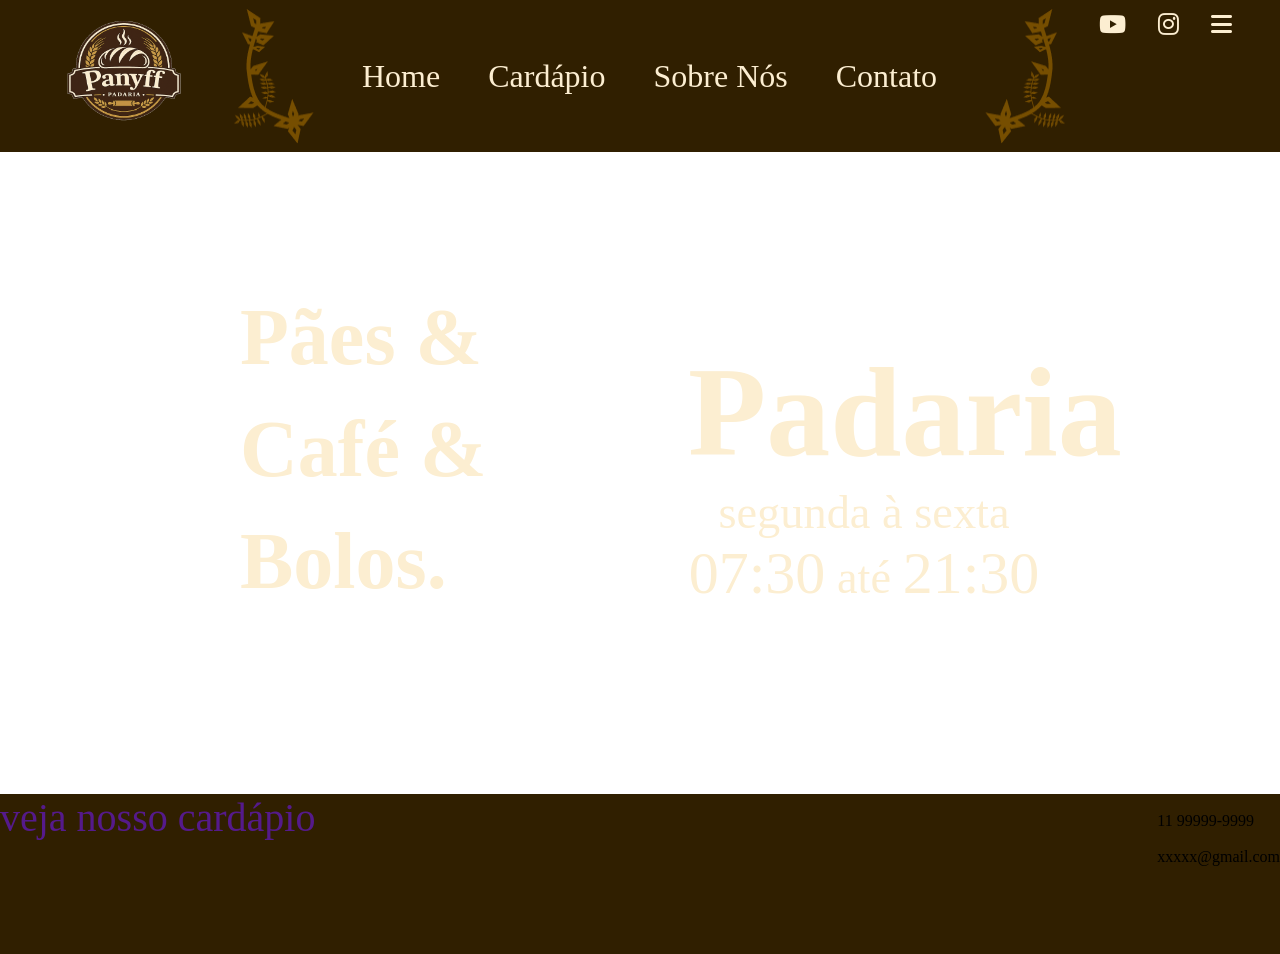
==== Panyff/Index.html @ ee31c5fd "Panyff pagina 1" ====
<!DOCTYPE html>
<html lang="en">

<head>
    <meta charset="UTF-8">
    <meta name="viewport" content="width=device-width, initial-scale=1.0">
    <link rel="stylesheet" href="./Componentes/Style/Index.css">
    <link rel="stylesheet" href="https://cdnjs.cloudflare.com/ajax/libs/font-awesome/6.5.0/css/all.min.css">
    <title>Document</title>
</head>

<body>
    <nav>
        <img src="Componentes/Images/Logo.svg" alt="Logo">
        <div class="navbar">
            <img src="Componentes/Images/Navbar-auxiliar.png" alt="Navbar-imagem">
            <a href="">Home</a>
            <a href="">Cardápio</a>
            <a href="">Sobre Nós</a>
            <a href="">Contato</a>
            <img class="componente-invertido" src="Componentes/Images/Navbar-auxiliar.png" alt="Navbar-imagem">
        </div>
        <div class="redes">
            <a href=""><i class="fa-brands fa-youtube fa-xl" style="color: #FCEED1;"></i></a>
            <a href=""><i class="fa-brands fa-instagram fa-xl" style="color: #FCEED1;"></i></a>
            <a href=""><i class="fa-solid fa-bars fa-xl" style="color: #FCEED1;"></i></a>
        </div>
    </nav>

    <header>
        <h1>Pães & Café & Bolos.</h1>
        <div>
            <h1>Padaria</h1>
            <p>segunda  à sexta <span>07:30</span> até <span>21:30</span></p>
        </div>
    </header>

    <section class="rodape">
        <a href="">veja nosso cardápio</a>
        <div class="header-rodape">
            <img src="" alt="">
            <p>11 99999-9999</p>
            <img src="" alt="">
            <p>xxxxx@gmail.com</p>
        </div>
    </section>
</body>

</html>
---- Panyff/Componentes/Style/Index.css ----
* {
    margin: 0;
    padding: 0;
    box-sizing: border-box;
    text-decoration: none;
    border: none;
    background: none;

}

.componente-invertido{
    transform: scaleX(-1);
}

nav{
    width: 100%;
    height: 9.5rem;
    background-color: #301F00;


    display: flex;
    justify-content: space-between;
    padding: 0 3rem 0 3rem;
}

.navbar{
    display: flex;
    align-items: center;
    justify-content: space-between;
    gap: 3rem;
}

.navbar > img{
    width: 5rem;
    height: 8.438rem;
}

.navbar > a {
    font-size: 32px;
    color: #FCEED1;
}

.redes{
    display: flex;
    gap: 2rem;
    margin-top: 1rem;
}

/* Header Pagina 1 */

header{

    width: 100%;
    height: 40.125rem;

    display: flex;
    align-items: center;
    justify-content: space-between;
    padding: 0 15rem 0 15rem;


    background-image: url("../Images/header-background.svg");
    background-repeat: no-repeat;
    background-size: 101%;
    background-position-y: center;
    background-position-x: 50%;
}

header > h1{
    width: 18rem;
    height: 24rem;

    font-size: 5rem;
    color: #FCEED1;
    line-height: 1.4;
}

header > div{
    width: 22rem;
    text-align: center;
}

header > div > h1{
    font-size: 8rem;
    color: #FCEED1;
}

header > div > p{
    font-size: 2.90rem;
    color: #FCEED1;
}

header > div > p > span{
    font-size: 3.75rem;
}

/* Rodape Pagina 1 */

.rodape{
    width: 100%;
    height: 10rem;
    background-color: #301F00;

    display: flex;
    justify-content: space-between;
}

.rodape > a{
    font-size: 2.5rem;
}
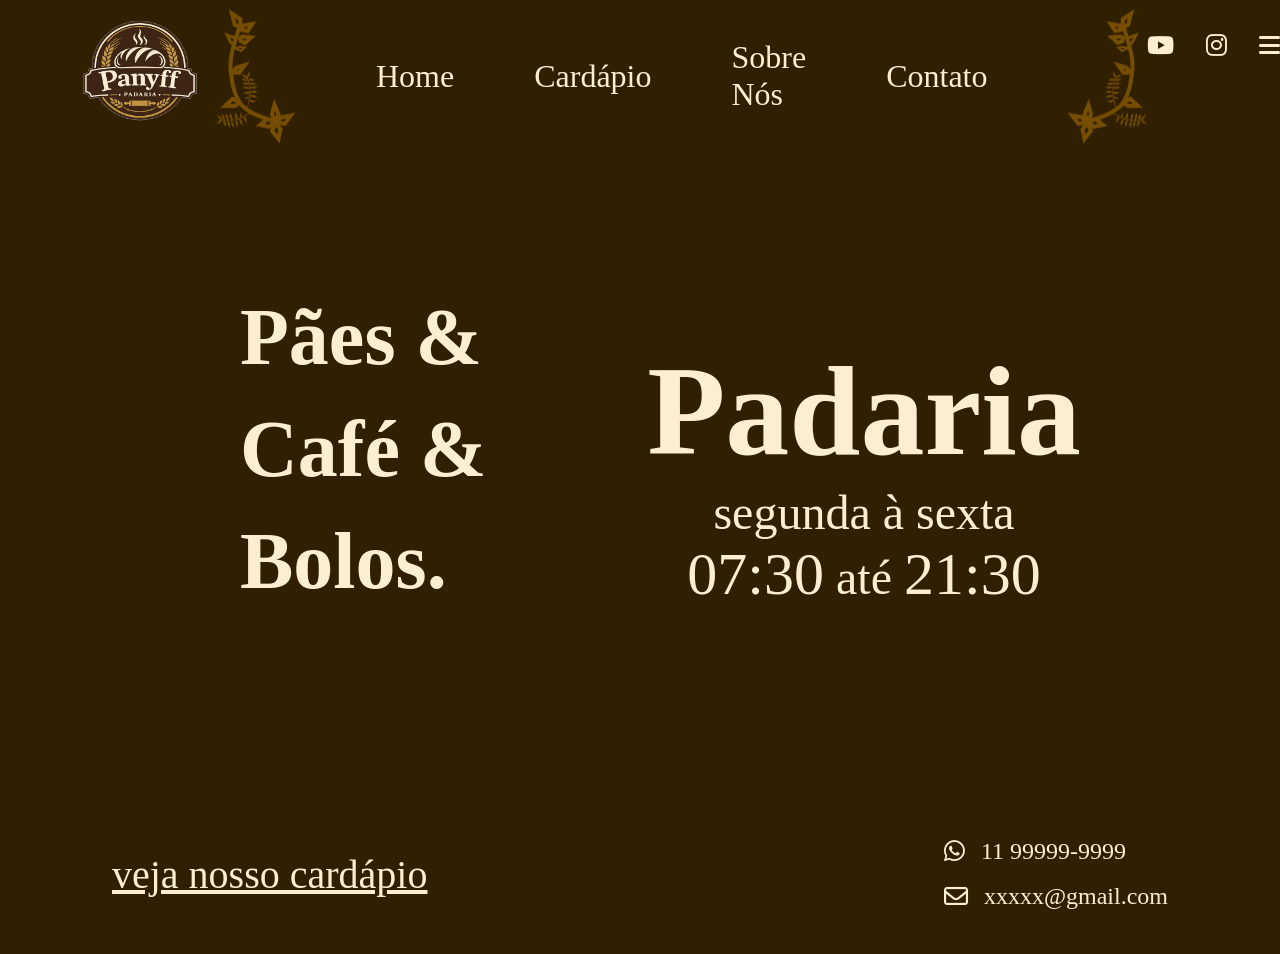
==== commit 770b5d7c: "Prototipo da Index" ====
--- a/Panyff/Index.html
+++ b/Panyff/Index.html
@@ -38,10 +38,15 @@
     <section class="rodape">
         <a href="">veja nosso cardápio</a>
         <div class="header-rodape">
-            <img src="" alt="">
-            <p>11 99999-9999</p>
-            <img src="" alt="">
-            <p>xxxxx@gmail.com</p>
+            <span>
+                <a href=""><i class="fa-brands fa-whatsapp fa-xl" style="color: #FCEED1;"></i></a>
+                <p>11 99999-9999</p>
+            </span>
+            <br>
+            <span>
+                <a href=""<i class="fa-regular fa-envelope fa-xl" style="color: #FCEED1;"></i></a>
+                <p>xxxxx@gmail.com</p>
+            </span>
         </div>
     </section>
 </body>
--- a/Panyff/Componentes/Style/Index.css
+++ b/Panyff/Componentes/Style/Index.css
@@ -6,6 +6,10 @@
     border: none;
     background: none;
 
+}
+
+body{
+    background-color: #301F00;
 }
 
 .componente-invertido{
@@ -20,14 +24,14 @@
 
     display: flex;
     justify-content: space-between;
-    padding: 0 3rem 0 3rem;
+    padding: 0 4rem 0 4rem;
 }
 
 .navbar{
     display: flex;
     align-items: center;
     justify-content: space-between;
-    gap: 3rem;
+    gap: 5rem;
 }
 
 .navbar > img{
@@ -43,7 +47,7 @@
 .redes{
     display: flex;
     gap: 2rem;
-    margin-top: 1rem;
+    margin-top: 2.3rem;
 }
 
 /* Header Pagina 1 */
@@ -78,6 +82,8 @@
 header > div{
     width: 22rem;
     text-align: center;
+    display: grid;
+    justify-content: center;
 }
 
 header > div > h1{
@@ -86,7 +92,7 @@
 }
 
 header > div > p{
-    font-size: 2.90rem;
+    font-size: 3rem;
     color: #FCEED1;
 }
 
@@ -103,8 +109,23 @@
 
     display: flex;
     justify-content: space-between;
+    align-items: center;
+    padding: 0 7rem 0 7rem;
 }
 
 .rodape > a{
     font-size: 2.5rem;
+    color: #FCEED1;
+    text-decoration: underline;
+}
+
+.header-rodape > span{
+    display: flex;
+    gap: 1rem;
+    align-items: center;
+}
+
+.header-rodape > span > p{
+    color: #FCEED1;
+    font-size: 1.5rem;
 }
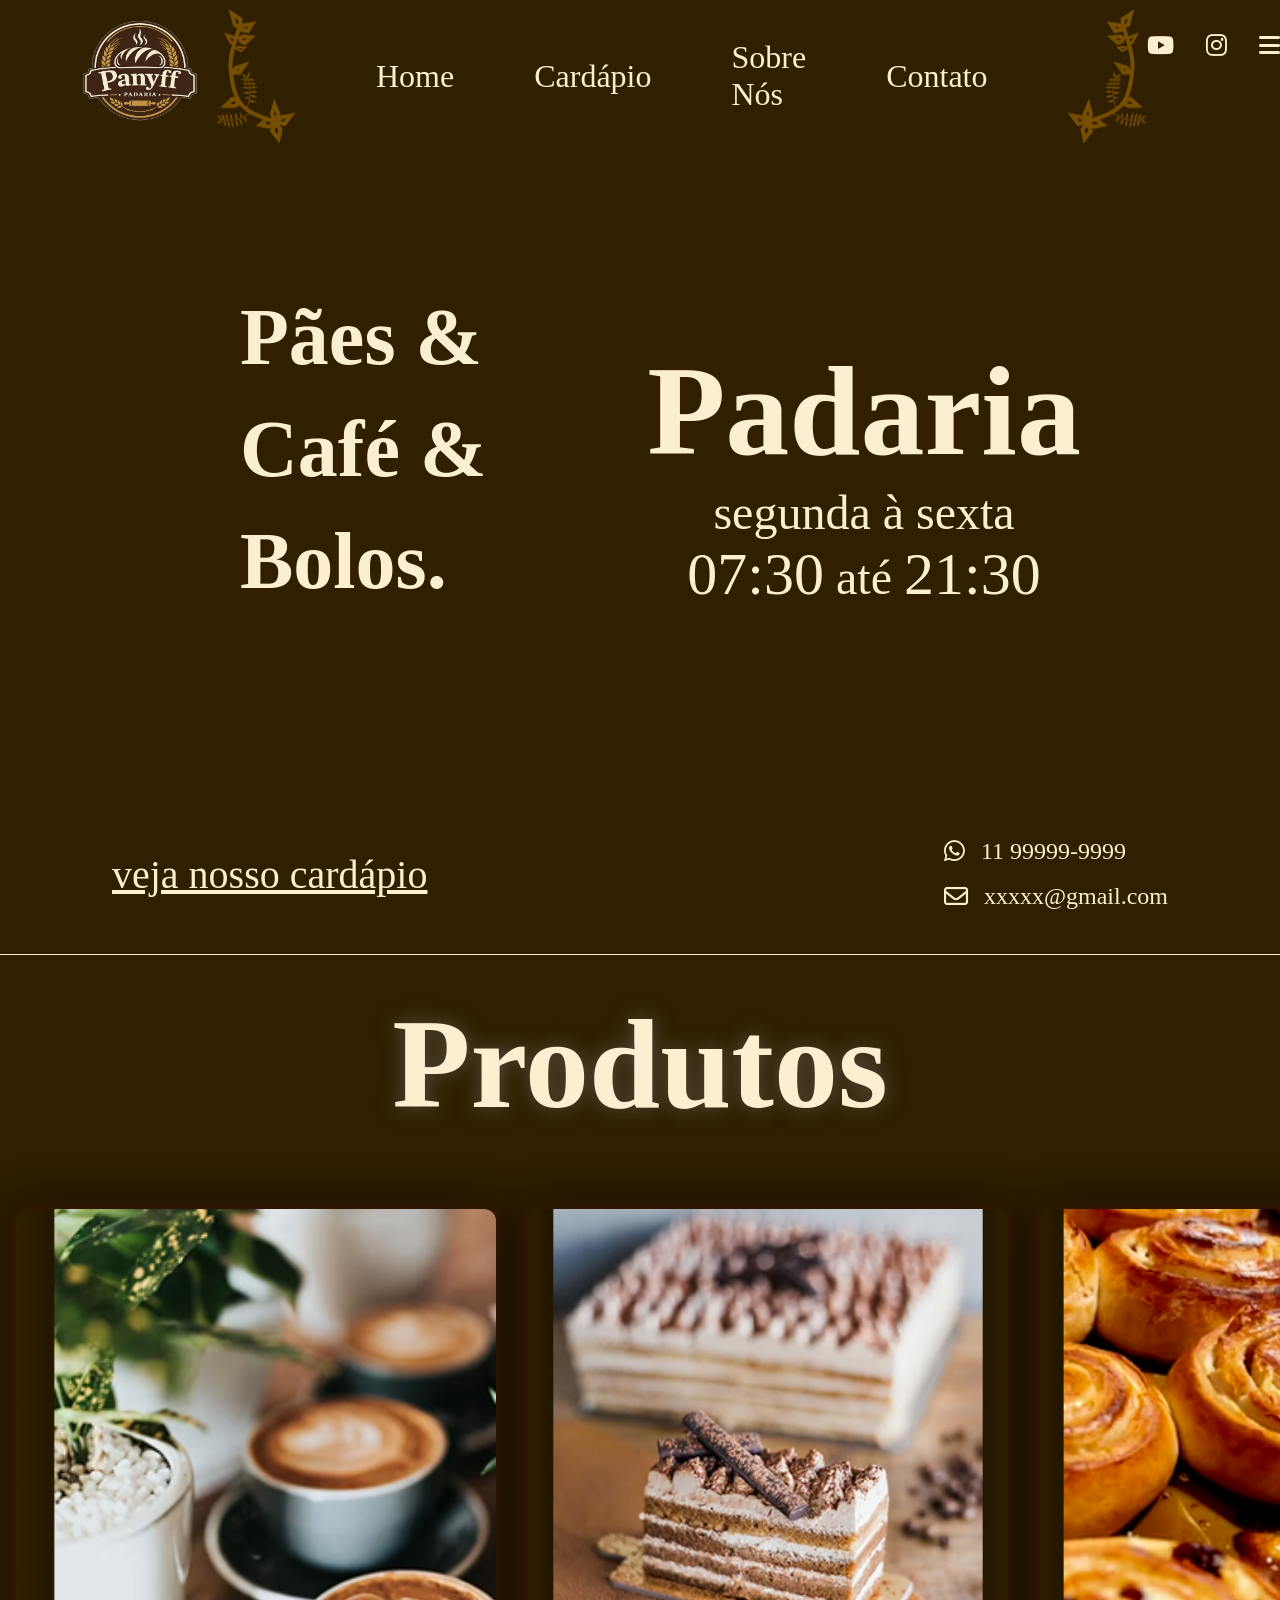
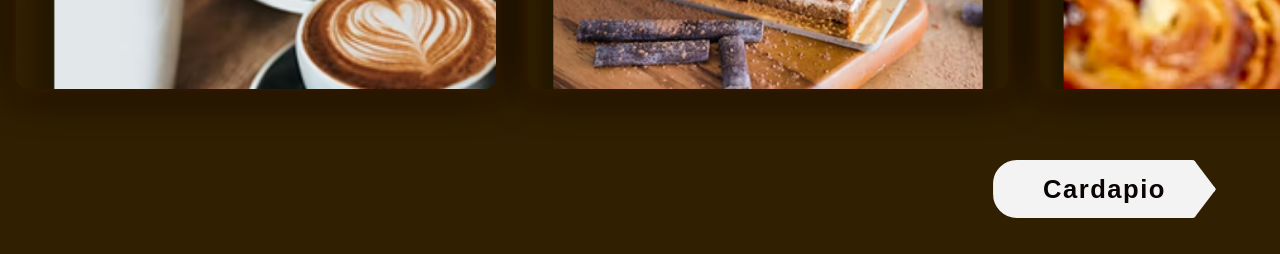
==== commit b34f8899: "Index e demonstrativa" ====
--- a/Panyff/Index.html
+++ b/Panyff/Index.html
@@ -10,12 +10,12 @@
 </head>
 
 <body>
-    <nav>
+    <nav id="header">
         <img src="Componentes/Images/Logo.svg" alt="Logo">
         <div class="navbar">
             <img src="Componentes/Images/Navbar-auxiliar.png" alt="Navbar-imagem">
-            <a href="">Home</a>
-            <a href="">Cardápio</a>
+            <a href="#header">Home</a>
+            <a href="#Carrossel">Cardápio</a>
             <a href="">Sobre Nós</a>
             <a href="">Contato</a>
             <img class="componente-invertido" src="Componentes/Images/Navbar-auxiliar.png" alt="Navbar-imagem">
@@ -31,7 +31,7 @@
         <h1>Pães & Café & Bolos.</h1>
         <div>
             <h1>Padaria</h1>
-            <p>segunda  à sexta <span>07:30</span> até <span>21:30</span></p>
+            <p>segunda à sexta <span>07:30</span> até <span>21:30</span></p>
         </div>
     </header>
 
@@ -44,11 +44,32 @@
             </span>
             <br>
             <span>
-                <a href=""<i class="fa-regular fa-envelope fa-xl" style="color: #FCEED1;"></i></a>
+                <a href="" <i class="fa-regular fa-envelope fa-xl" style="color: #FCEED1;"></i></a>
                 <p>xxxxx@gmail.com</p>
             </span>
         </div>
     </section>
+
+    <section id="Carrossel" class="second-page">
+        <h1><span>Produtos</span></h1>
+        <div class="wrapper">
+            <img src="Componentes/Images/Carrossel/photo-1509042239860-f550ce710b93 1.png" alt="Imagem1" />
+            <img src="Componentes/Images/Carrossel/photo-1571115177098-24ec42ed204d 1.png" alt="Sukuna" />
+            <img src="Componentes/Images/Carrossel/photo-1592148121354-383fe3029e10 1.png" alt="Toji" />
+            <img src="Componentes/Images/Carrossel/photo-1606890737304-57a1ca8a5b62 1.png" alt="Maki" />
+            <img src="Componentes/Images/Carrossel/photo-1651604033534-e66b281f1981 1.png" alt="Yuta" />
+
+            <img src="Componentes/Images/Carrossel/photo-1509042239860-f550ce710b93 1.png" aria-hidden="true" />
+            <img src="Componentes/Images/Carrossel/photo-1571115177098-24ec42ed204d 1.png" aria-hidden="true" />
+            <img src="Componentes/Images/Carrossel/photo-1592148121354-383fe3029e10 1.png" aria-hidden="true" />
+            <img src="Componentes/Images/Carrossel/photo-1606890737304-57a1ca8a5b62 1.png" aria-hidden="true" />
+            <img src="Componentes/Images/Carrossel/photo-1651604033534-e66b281f1981 1.png" aria-hidden="true" />
+
+        </div>
+        <span class="button-carrossel">
+            <button id="btn-carrossel"><span><b>Cardapio</b></span></button>
+        </span>
+    </section>
 </body>
 
 </html>
--- a/Panyff/Componentes/Style/Index.css
+++ b/Panyff/Componentes/Style/Index.css
@@ -8,15 +8,18 @@
 
 }
 
-body{
-    background-color: #301F00;
-}
-
-.componente-invertido{
+body {
+    background-color: #301F00;
+
+    overflow-x: hidden;
+    max-width: 100%;
+}
+
+.componente-invertido {
     transform: scaleX(-1);
 }
 
-nav{
+nav {
     width: 100%;
     height: 9.5rem;
     background-color: #301F00;
@@ -27,24 +30,24 @@
     padding: 0 4rem 0 4rem;
 }
 
-.navbar{
+.navbar {
     display: flex;
     align-items: center;
     justify-content: space-between;
     gap: 5rem;
 }
 
-.navbar > img{
+.navbar>img {
     width: 5rem;
     height: 8.438rem;
 }
 
-.navbar > a {
+.navbar>a {
     font-size: 32px;
     color: #FCEED1;
 }
 
-.redes{
+.redes {
     display: flex;
     gap: 2rem;
     margin-top: 2.3rem;
@@ -52,7 +55,7 @@
 
 /* Header Pagina 1 */
 
-header{
+header {
 
     width: 100%;
     height: 40.125rem;
@@ -70,7 +73,7 @@
     background-position-x: 50%;
 }
 
-header > h1{
+header>h1 {
     width: 18rem;
     height: 24rem;
 
@@ -79,30 +82,30 @@
     line-height: 1.4;
 }
 
-header > div{
+header>div {
     width: 22rem;
     text-align: center;
     display: grid;
     justify-content: center;
 }
 
-header > div > h1{
+header>div>h1 {
     font-size: 8rem;
     color: #FCEED1;
 }
 
-header > div > p{
+header>div>p {
     font-size: 3rem;
     color: #FCEED1;
 }
 
-header > div > p > span{
+header>div>p>span {
     font-size: 3.75rem;
 }
 
 /* Rodape Pagina 1 */
 
-.rodape{
+.rodape {
     width: 100%;
     height: 10rem;
     background-color: #301F00;
@@ -113,19 +116,107 @@
     padding: 0 7rem 0 7rem;
 }
 
-.rodape > a{
+.rodape>a {
     font-size: 2.5rem;
     color: #FCEED1;
     text-decoration: underline;
 }
 
-.header-rodape > span{
+.header-rodape>span {
     display: flex;
     gap: 1rem;
     align-items: center;
 }
 
-.header-rodape > span > p{
+.header-rodape>span>p {
     color: #FCEED1;
     font-size: 1.5rem;
+}
+
+/* pagina dois */
+
+.second-page {
+    width: 100%;
+    height: 100vh;
+    overflow: hidden;
+    background-color: #301F00;
+    display: grid;
+    align-items: center;
+    border-top: 1px solid #FCEED1;
+    ;
+}
+
+.second-page>h1 {
+    display: flex;
+    font-size: 8rem;
+    max-width: 100vw;
+    justify-content: center;
+    color: #FCEED1;
+    text-shadow: 0 0 20px #585144;
+}
+
+.wrapper {
+    display: flex;
+    width: max-content;
+    gap: 2rem;
+    padding: 0 1rem;
+    animation: animate 30s linear infinite;
+}
+
+.wrapper:hover {
+    animation-play-state: paused;
+    cursor: pointer;
+}
+
+.wrapper>img {
+    width: 30rem;
+    height: 30rem;
+    object-fit: cover;
+    border-radius: 12px;
+    flex-shrink: 0;
+    box-shadow: 0 0 22px rgb(70, 34, 1), 
+                0 0 44px rgb(0, 0, 0);
+
+
+    position: relative;
+}
+
+.wrapper>img:hover {
+    transform: scale(1.15);
+    box-shadow: 0 0 22px rgb(95, 61, 28), 
+                0 0 44px rgb(0, 0, 0);
+}
+
+@keyframes animate {
+    0% {
+        transform: translateX(0);
+    }
+
+    100% {
+        /* Se você tem 3 blocos iguais, mover -66.6% faz ele 
+           resetar voltando 2 blocos, mantendo a continuidade */
+        transform: translateX(-50%);
+    }
+}
+
+#btn-carrossel {
+    border: 2px solid #f3f3f3;
+    background-color: #f3f3f3;
+    color: #0A0502;
+    border-radius: 24px;
+    padding-left: 3rem;
+    padding-right: 3rem;
+    padding-top: 0.8rem;
+    padding-bottom: 0.8rem;
+    cursor: pointer;
+    display: flex;
+    font-size: 1.6rem;
+    letter-spacing: 1.5px;
+    clip-path: polygon(0% 0%, 90% 0%, 100% 50%, 90% 100%, 0% 100%);
+}
+
+.button-carrossel{
+    max-width: 95vw;
+    display: flex;
+    justify-content: flex-end;
 }
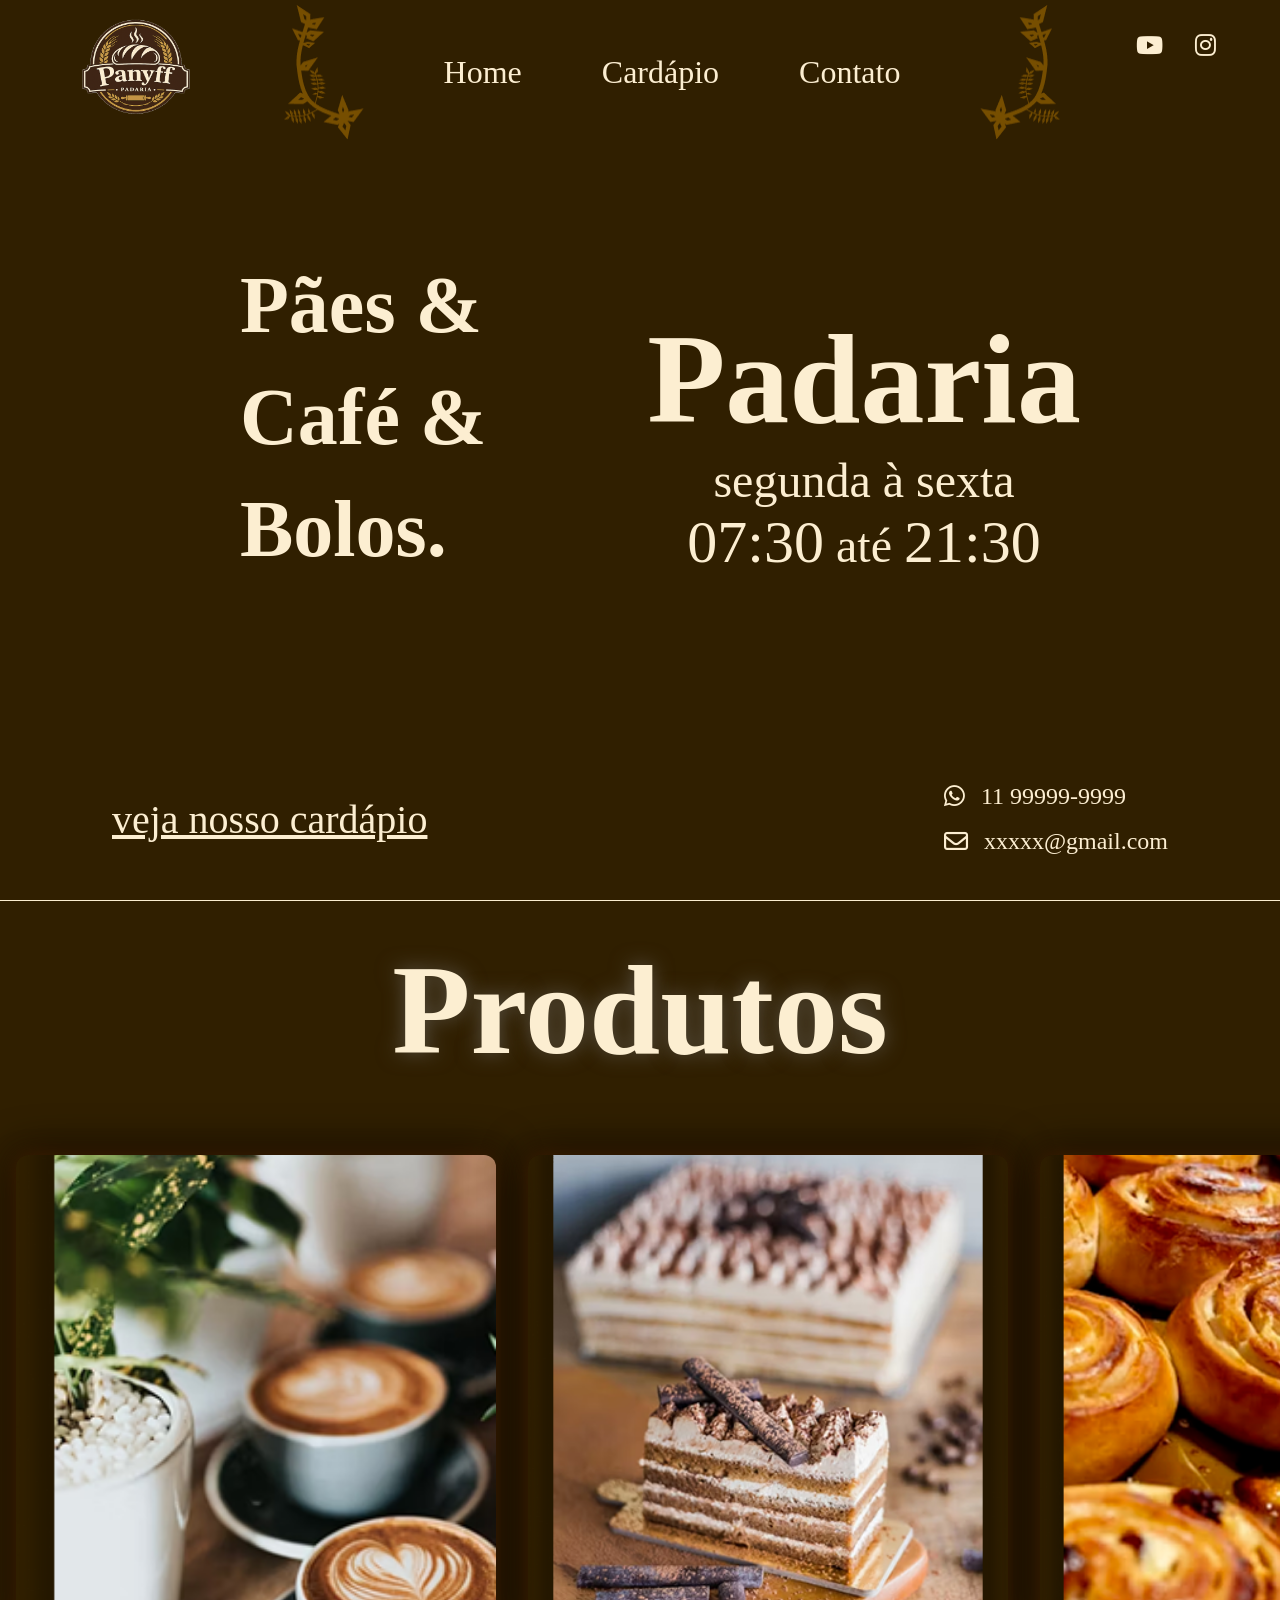
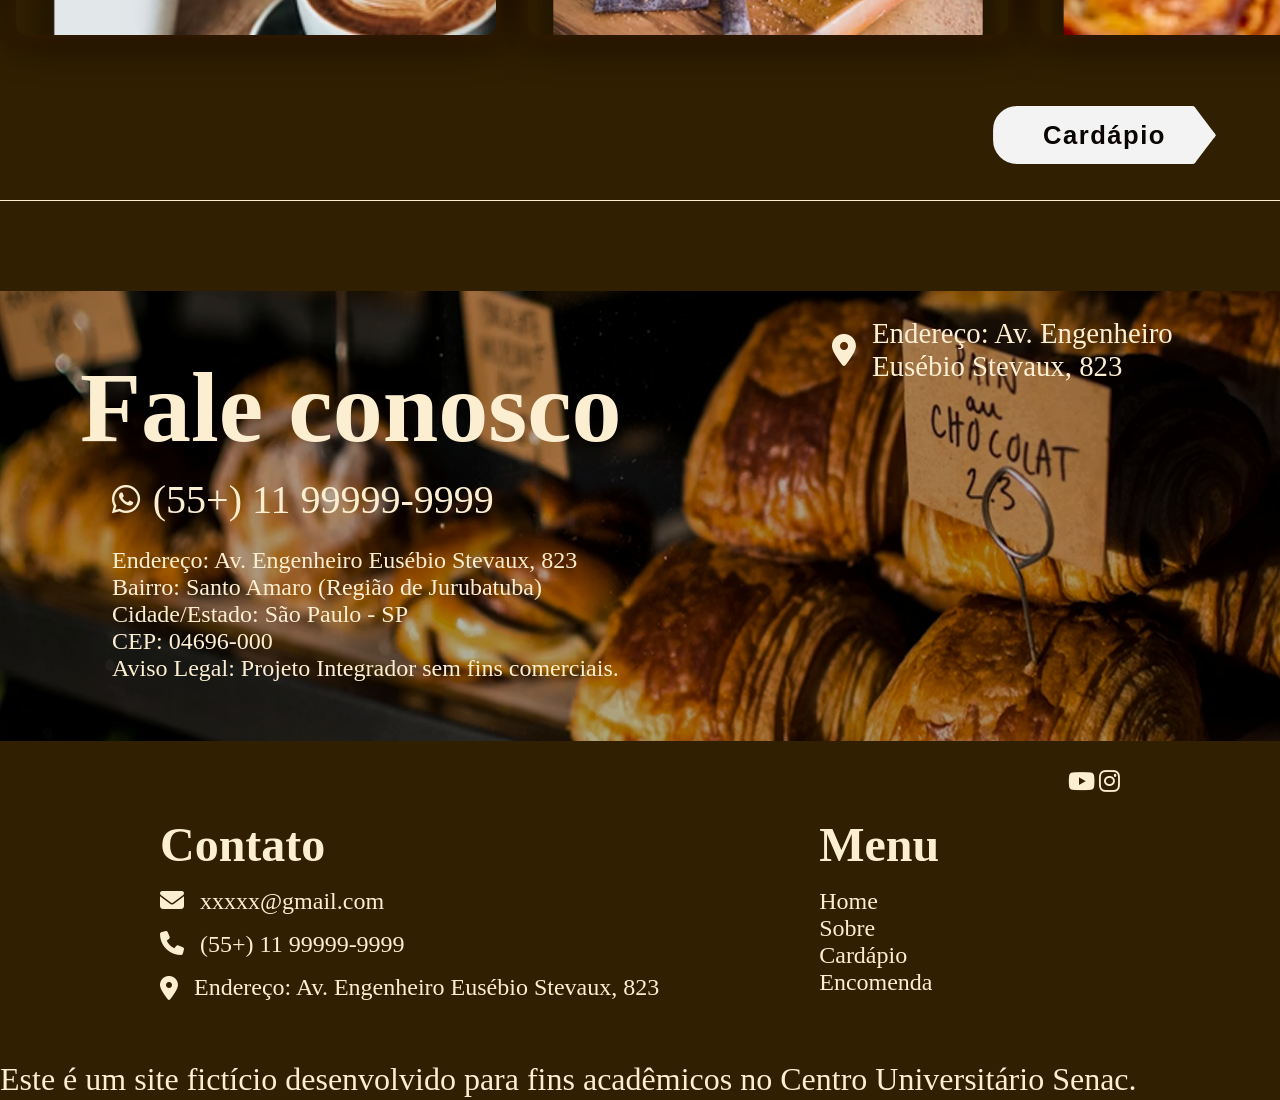
==== commit 56182987: "Cardapio iniciado" ====
--- a/Panyff/Index.html
+++ b/Panyff/Index.html
@@ -1,12 +1,15 @@
 <!DOCTYPE html>
-<html lang="en">
+<html lang="pt-BR">
 
 <head>
     <meta charset="UTF-8">
     <meta name="viewport" content="width=device-width, initial-scale=1.0">
     <link rel="stylesheet" href="./Componentes/Style/Index.css">
     <link rel="stylesheet" href="https://cdnjs.cloudflare.com/ajax/libs/font-awesome/6.5.0/css/all.min.css">
-    <title>Document</title>
+    <link rel="preconnect" href="https://fonts.googleapis.com">
+    <link rel="preconnect" href="https://fonts.gstatic.com" crossorigin>
+    <link href="https://fonts.googleapis.com/css2?family=Instrument+Serif:ital@0;1&display=swap" rel="stylesheet">
+    <title>index</title>
 </head>
 
 <body>
@@ -16,14 +19,12 @@
             <img src="Componentes/Images/Navbar-auxiliar.png" alt="Navbar-imagem">
             <a href="#header">Home</a>
             <a href="#Carrossel">Cardápio</a>
-            <a href="">Sobre Nós</a>
-            <a href="">Contato</a>
+            <a href="#footer">Contato</a>
             <img class="componente-invertido" src="Componentes/Images/Navbar-auxiliar.png" alt="Navbar-imagem">
         </div>
         <div class="redes">
             <a href=""><i class="fa-brands fa-youtube fa-xl" style="color: #FCEED1;"></i></a>
             <a href=""><i class="fa-brands fa-instagram fa-xl" style="color: #FCEED1;"></i></a>
-            <a href=""><i class="fa-solid fa-bars fa-xl" style="color: #FCEED1;"></i></a>
         </div>
     </nav>
 
@@ -36,7 +37,7 @@
     </header>
 
     <section class="rodape">
-        <a href="">veja nosso cardápio</a>
+        <a href="cardapio.html">veja nosso cardápio</a>
         <div class="header-rodape">
             <span>
                 <a href=""><i class="fa-brands fa-whatsapp fa-xl" style="color: #FCEED1;"></i></a>
@@ -53,7 +54,7 @@
     <section id="Carrossel" class="second-page">
         <h1><span>Produtos</span></h1>
         <div class="wrapper">
-            <img src="Componentes/Images/Carrossel/photo-1509042239860-f550ce710b93 1.png" alt="Imagem1" />
+            <img src="Componentes/Images/Carrossel/photo-1509042239860-f550ce710b93 1.png" alt="Imagem1 carrossel" />
             <img src="Componentes/Images/Carrossel/photo-1571115177098-24ec42ed204d 1.png" alt="Sukuna" />
             <img src="Componentes/Images/Carrossel/photo-1592148121354-383fe3029e10 1.png" alt="Toji" />
             <img src="Componentes/Images/Carrossel/photo-1606890737304-57a1ca8a5b62 1.png" alt="Maki" />
@@ -67,9 +68,73 @@
 
         </div>
         <span class="button-carrossel">
-            <button id="btn-carrossel"><span><b>Cardapio</b></span></button>
+            <a href="cardapio.html"><button id="btn-carrossel"><span><b>Cardápio</b></span></button></a>
         </span>
     </section>
+
+    <footer id="footer">
+        <section class="bg-footer">
+            <div class="bg-footer-1">
+                <h1>Fale conosco</h1>
+                <span style="display: flex; gap: 0.8rem; align-items: center; margin-bottom: 1.5rem;">
+                    <a href=""><i class="fa-brands fa-whatsapp fa-2xl" style="color: #FCEED1;"></i></a>
+                    <p style="font-size: 2.5rem;">(55+) 11 99999-9999</p>
+                </span>
+                <p>Endereço: Av. Engenheiro Eusébio Stevaux, 823</p>
+                <p>Bairro: Santo Amaro (Região de Jurubatuba)</p>
+                <p>Cidade/Estado: São Paulo - SP</p>
+                <p>CEP: 04696-000</p>
+                <p>Aviso Legal: Projeto Integrador sem fins comerciais.</p>
+            </div>
+            <div class="bg-footer-2">
+                <span style="display: flex; gap: 1rem; align-items: center; margin-bottom: 2rem; width: 23rem;">
+                    <i class="fa-solid fa-location-dot fa-2xl"></i>
+                    <p style="font-size: 1.8rem;">Endereço: Av. Engenheiro Eusébio Stevaux, 823</p>
+                </span>
+                <iframe
+                    src="https://www.google.com/maps/embed?pb=!1m18!1m12!1m3!1d3654.182286907228!2d-46.698282999999996!3d-23.6694383!2m3!1f0!2f0!3f0!3m2!1i1024!2i768!4f13.1!3m3!1m2!1s0x94ce503994b7c1c5%3A0x1f009f8531d1e5d6!2sAv.%20Eng.%20Eus%C3%A9bio%20Stevaux%2C%20823%20-%20Santo%20Amaro%2C%20S%C3%A3o%20Paulo%20-%20SP%2C%2004696-000!5e0!3m2!1spt-BR!2sbr!4v1780331355929!5m2!1spt-BR!2sbr"
+                    width="400" height="300" style="border:0;" allowfullscreen="" loading="lazy"
+                    referrerpolicy="no-referrer-when-downgrade">
+                </iframe>
+            </div>
+        </section>
+        <section class="footer-contato">
+            <div style="display: flex; gap: 10rem;">
+                <section class="contato-ul">
+                    <h1 style="font-size: 48px; margin-bottom: 1rem;">Contato</h1>
+                    <ul>
+                        <li style="font-size: 24px;">
+                            <a href=""><i class="fa-solid fa-envelope" style="color: #FCEED1;"></i></a>
+                            <p>xxxxx@gmail.com</p>
+                        </li>
+                        <li style="font-size: 24px;">
+                            <a href=""><i class="fa-solid fa-phone" style="color: #FCEED1;"></i></a>
+                            <p>(55+) 11 99999-9999</p>
+                        </li>
+                        <li style="font-size: 24px;">
+                            <i class="fa-solid fa-location-dot"></i>
+                            <p>Endereço: Av. Engenheiro Eusébio Stevaux, 823</p>
+                        </li>
+                    </ul>
+                </section>
+                <section>
+                    <h1 style="font-size: 48px; margin-bottom: 1rem;">Menu</h1>
+                    <ul>
+                        <li style="font-size: 24px;">Home</li>
+                        <li style="font-size: 24px;">Sobre</li>
+                        <li style="font-size: 24px;">Cardápio</li>
+                        <li style="font-size: 24px;">Encomenda</li>
+                    </ul>
+                </section>
+            </div>
+            <div style="align-self: flex-start;">
+                <a href=""><i class="fa-brands fa-youtube fa-xl" style="color: #FCEED1;"></i></a>
+                <a href=""><i class="fa-brands fa-instagram fa-xl" style="color: #FCEED1;"></i></a>
+            </div>
+        </section>
+        <p style="justify-self: center; font-size: 2rem;">Este é um site fictício desenvolvido para fins acadêmicos no
+            Centro Universitário Senac.</p>
+    </footer>
 </body>
 
 </html>
--- a/Panyff/Componentes/Style/Index.css
+++ b/Panyff/Componentes/Style/Index.css
@@ -1,3 +1,5 @@
+/* Tags */
+
 * {
     margin: 0;
     padding: 0;
@@ -6,6 +8,19 @@
     border: none;
     background: none;
 
+    .instrument-serif-regular {
+        font-family: "Instrument Serif", serif;
+        font-weight: 400;
+        font-style: normal;
+    }
+
+    .instrument-serif-regular-italic {
+        font-family: "Instrument Serif", serif;
+        font-weight: 400;
+        font-style: italic;
+    }
+
+
 }
 
 body {
@@ -15,13 +30,34 @@
     max-width: 100%;
 }
 
+ul {
+    list-style: none;
+    padding: 0;
+    margin: 0;
+}
+
+h1 {
+    color: #FCEED1;
+}
+
+p {
+    color: #FCEED1;
+}
+
+li {
+    color: #FCEED1;
+}
+
+
+/* navbar */
+
 .componente-invertido {
     transform: scaleX(-1);
 }
 
 nav {
     width: 100%;
-    height: 9.5rem;
+    height: 16vh;
     background-color: #301F00;
 
 
@@ -58,7 +94,7 @@
 header {
 
     width: 100%;
-    height: 40.125rem;
+    height: 66vh;
 
     display: flex;
     align-items: center;
@@ -78,7 +114,6 @@
     height: 24rem;
 
     font-size: 5rem;
-    color: #FCEED1;
     line-height: 1.4;
 }
 
@@ -91,7 +126,6 @@
 
 header>div>h1 {
     font-size: 8rem;
-    color: #FCEED1;
 }
 
 header>div>p {
@@ -107,7 +141,7 @@
 
 .rodape {
     width: 100%;
-    height: 10rem;
+    height: 18vh;
     background-color: #301F00;
 
     display: flex;
@@ -151,7 +185,6 @@
     font-size: 8rem;
     max-width: 100vw;
     justify-content: center;
-    color: #FCEED1;
     text-shadow: 0 0 20px #585144;
 }
 
@@ -174,17 +207,17 @@
     object-fit: cover;
     border-radius: 12px;
     flex-shrink: 0;
-    box-shadow: 0 0 22px rgb(70, 34, 1), 
-                0 0 44px rgb(0, 0, 0);
+    box-shadow: 0 0 22px rgb(70, 34, 1),
+        0 0 44px rgb(0, 0, 0);
 
 
     position: relative;
 }
 
 .wrapper>img:hover {
-    transform: scale(1.15);
-    box-shadow: 0 0 22px rgb(95, 61, 28), 
-                0 0 44px rgb(0, 0, 0);
+    transform: scale(1.1);
+    box-shadow: 0 0 22px rgb(95, 61, 28),
+        0 0 44px rgb(0, 0, 0);
 }
 
 @keyframes animate {
@@ -215,8 +248,74 @@
     clip-path: polygon(0% 0%, 90% 0%, 100% 50%, 90% 100%, 0% 100%);
 }
 
-.button-carrossel{
+.button-carrossel {
     max-width: 95vw;
     display: flex;
     justify-content: flex-end;
+}
+
+/* Footer */
+
+#footer {
+    width: 100%;
+    height: 100vh;
+    border-top: 1px solid #FCEED1;
+}
+
+.bg-footer {
+    width: 100%;
+    height: 50vh;
+    padding-left: 5rem;
+    padding-right: 5rem;
+
+    background-image: url(../Images/Footer.png);
+    background-size: cover;
+    background-repeat: no-repeat;
+
+    display: flex;
+    color: #FCEED1;
+    margin-top: 10vh;
+    align-items: center;
+    justify-content: space-between;
+
+}
+
+.bg-footer-1>h1 {
+    margin-bottom: 0.7rem;
+    font-size: 100px;
+}
+
+.bg-footer-1>p {
+    margin-left: 2rem;
+    font-size: 1.5rem;
+}
+
+.bg-footer-1>span {
+    margin-left: 2rem;
+}
+
+.bg-footer-2 {
+    display: flex;
+    flex-direction: column;
+    align-items: flex-end;
+}
+
+.footer-contato {
+    width: auto;
+    height: 20rem;
+
+
+    display: flex;
+    justify-content: space-between;
+    align-items: center;
+    padding-left: 10rem;
+    padding-right: 10rem;
+    padding-top: 2rem;
+}
+
+.contato-ul>ul>li {
+    display: flex;
+    gap: 1rem;
+    margin-bottom: 1rem;
+    align-items: center;
 }
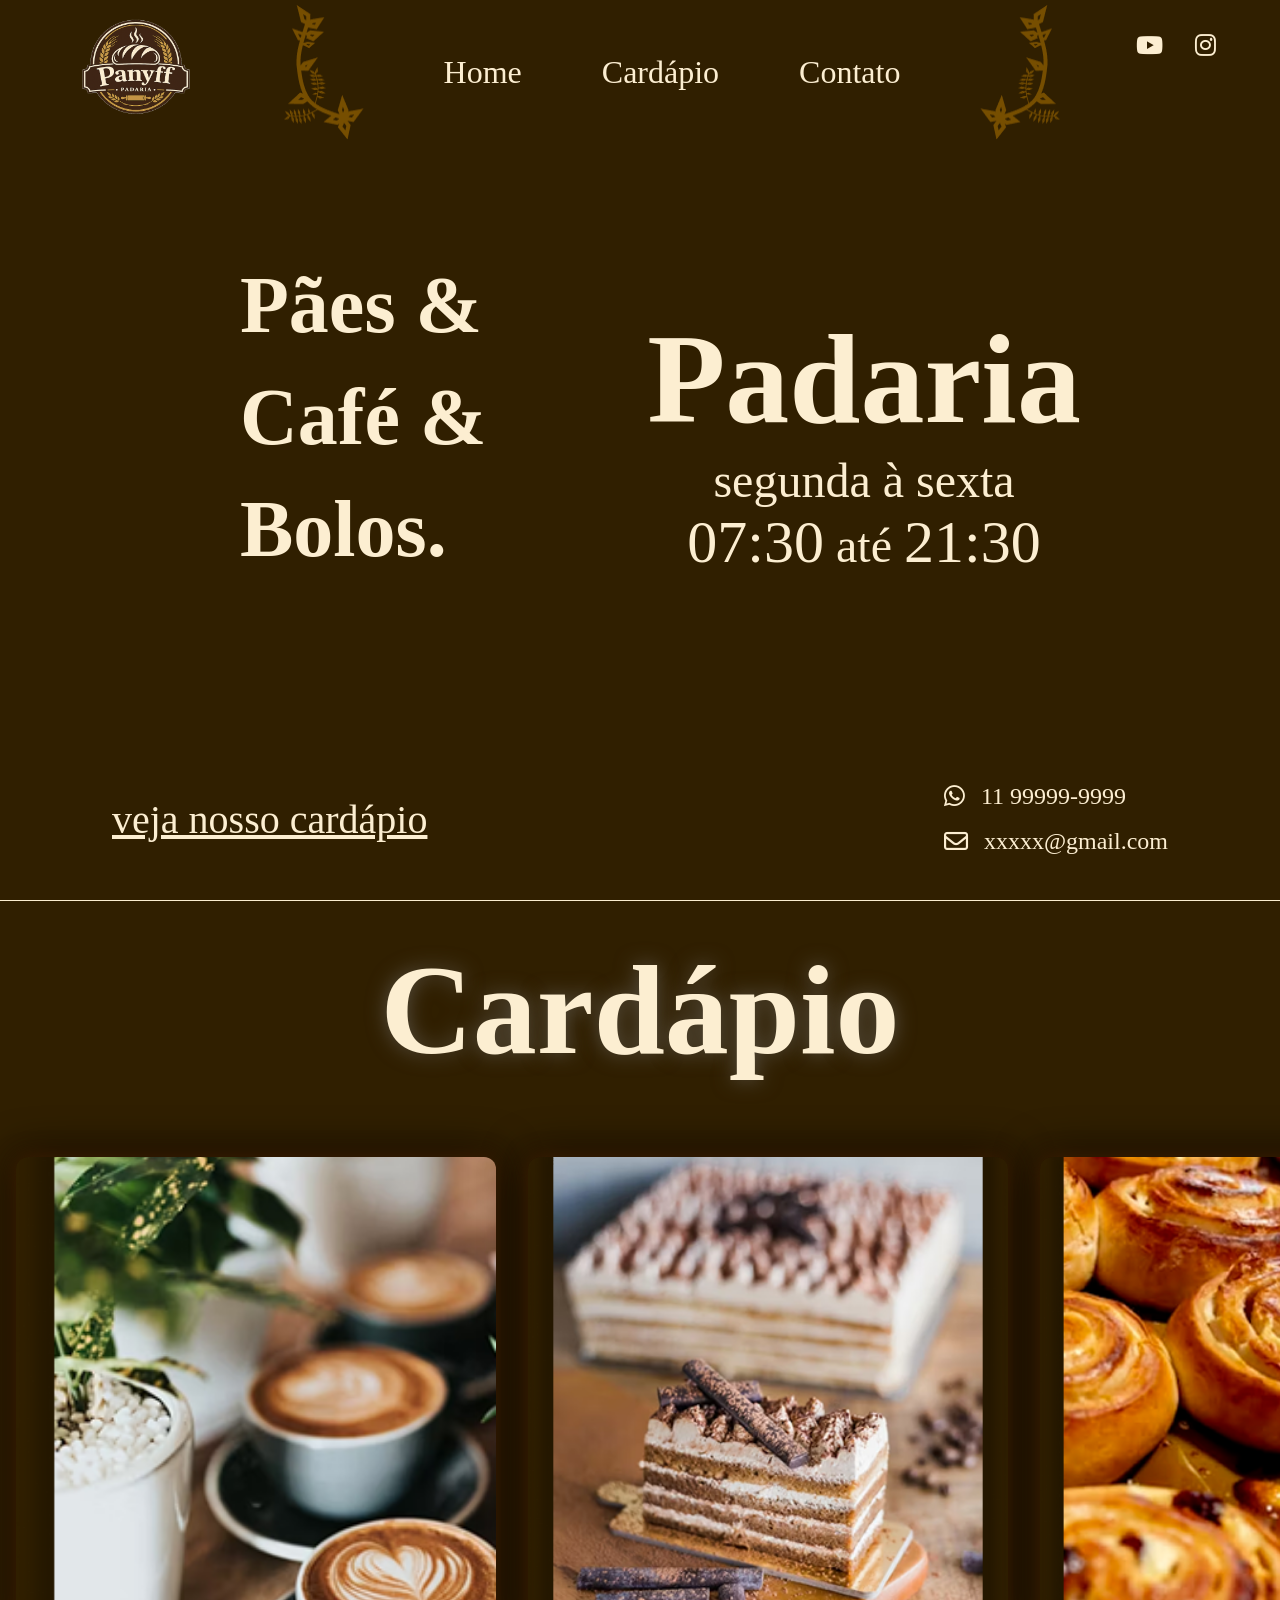
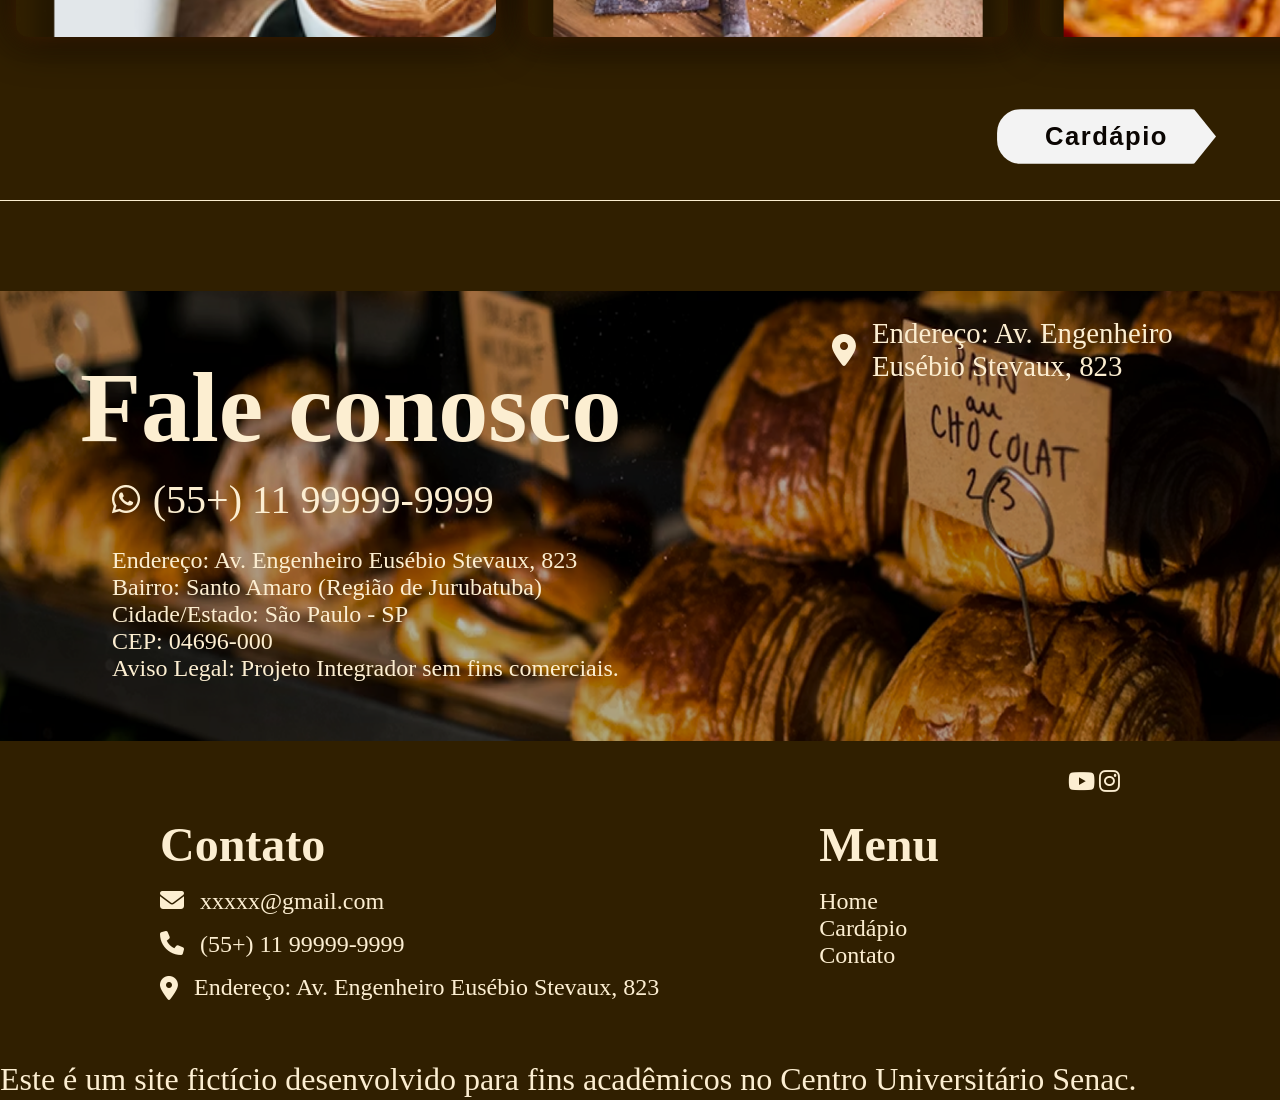
==== commit 23b7ce20: "Pequenas customizações" ====
--- a/Panyff/Index.html
+++ b/Panyff/Index.html
@@ -52,7 +52,7 @@
     </section>
 
     <section id="Carrossel" class="second-page">
-        <h1><span>Produtos</span></h1>
+        <h1><span>Cardápio</span></h1>
         <div class="wrapper">
             <img src="Componentes/Images/Carrossel/photo-1509042239860-f550ce710b93 1.png" alt="Imagem1 carrossel" />
             <img src="Componentes/Images/Carrossel/photo-1571115177098-24ec42ed204d 1.png" alt="Sukuna" />
@@ -68,7 +68,10 @@
 
         </div>
         <span class="button-carrossel">
-            <a href="cardapio.html"><button id="btn-carrossel"><span><b>Cardápio</b></span></button></a>
+            <a href="cardapio.html"><button id="btn-carrossel">
+                <span class="btn-text"><b>Cardápio</b></span>
+                <span class="btn-icon"><i class="fa-solid fa-arrow-right"></i></span>
+            </button></a>
         </span>
     </section>
 
@@ -120,10 +123,9 @@
                 <section>
                     <h1 style="font-size: 48px; margin-bottom: 1rem;">Menu</h1>
                     <ul>
-                        <li style="font-size: 24px;">Home</li>
-                        <li style="font-size: 24px;">Sobre</li>
-                        <li style="font-size: 24px;">Cardápio</li>
-                        <li style="font-size: 24px;">Encomenda</li>
+                        <li style="font-size: 24px;"><a href="#header">Home</a></li>
+                        <li style="font-size: 24px;"><a href="#Carrossel">Cardápio</a></li>
+                        <li style="font-size: 24px;"><a href="#footer">Contato</a></li>
                     </ul>
                 </section>
             </div>
--- a/Panyff/Componentes/Style/Index.css
+++ b/Panyff/Componentes/Style/Index.css
@@ -48,6 +48,10 @@
     color: #FCEED1;
 }
 
+a {
+    color: #FCEED1;
+}
+
 
 /* navbar */
 
@@ -71,6 +75,10 @@
     align-items: center;
     justify-content: space-between;
     gap: 5rem;
+}
+
+.navbar a:hover{
+    transform: scale(1.2);
 }
 
 .navbar>img {
@@ -233,7 +241,7 @@
 }
 
 #btn-carrossel {
-    border: 2px solid #f3f3f3;
+    filter: drop-shadow(0 0 0 2px #000000);
     background-color: #f3f3f3;
     color: #0A0502;
     border-radius: 24px;
@@ -246,7 +254,37 @@
     font-size: 1.6rem;
     letter-spacing: 1.5px;
     clip-path: polygon(0% 0%, 90% 0%, 100% 50%, 90% 100%, 0% 100%);
-}
+    position: relative;
+    overflow: hidden;
+
+    transition: all 0.3s ease;
+}
+
+.btn-text {
+    display: inline-block;
+    transition: transform 0.3s ease, opacity 0.3s ease;
+    transform: translateX(0);
+    opacity: 1;
+  }
+  
+  .btn-icon {
+    position: absolute;
+    left: 50%;
+    top: 50%;
+    transform: translate(-150%, -50%); 
+    transition: transform 0.3s ease, opacity 0.3s ease;
+    opacity: 0;
+  }
+  
+  #btn-carrossel:hover .btn-text {
+    transform: translateX(150%);
+    opacity: 0;
+  }
+  
+  #btn-carrossel:hover .btn-icon {
+    transform: translate(-50%, -50%);
+    opacity: 1;
+  }
 
 .button-carrossel {
     max-width: 95vw;
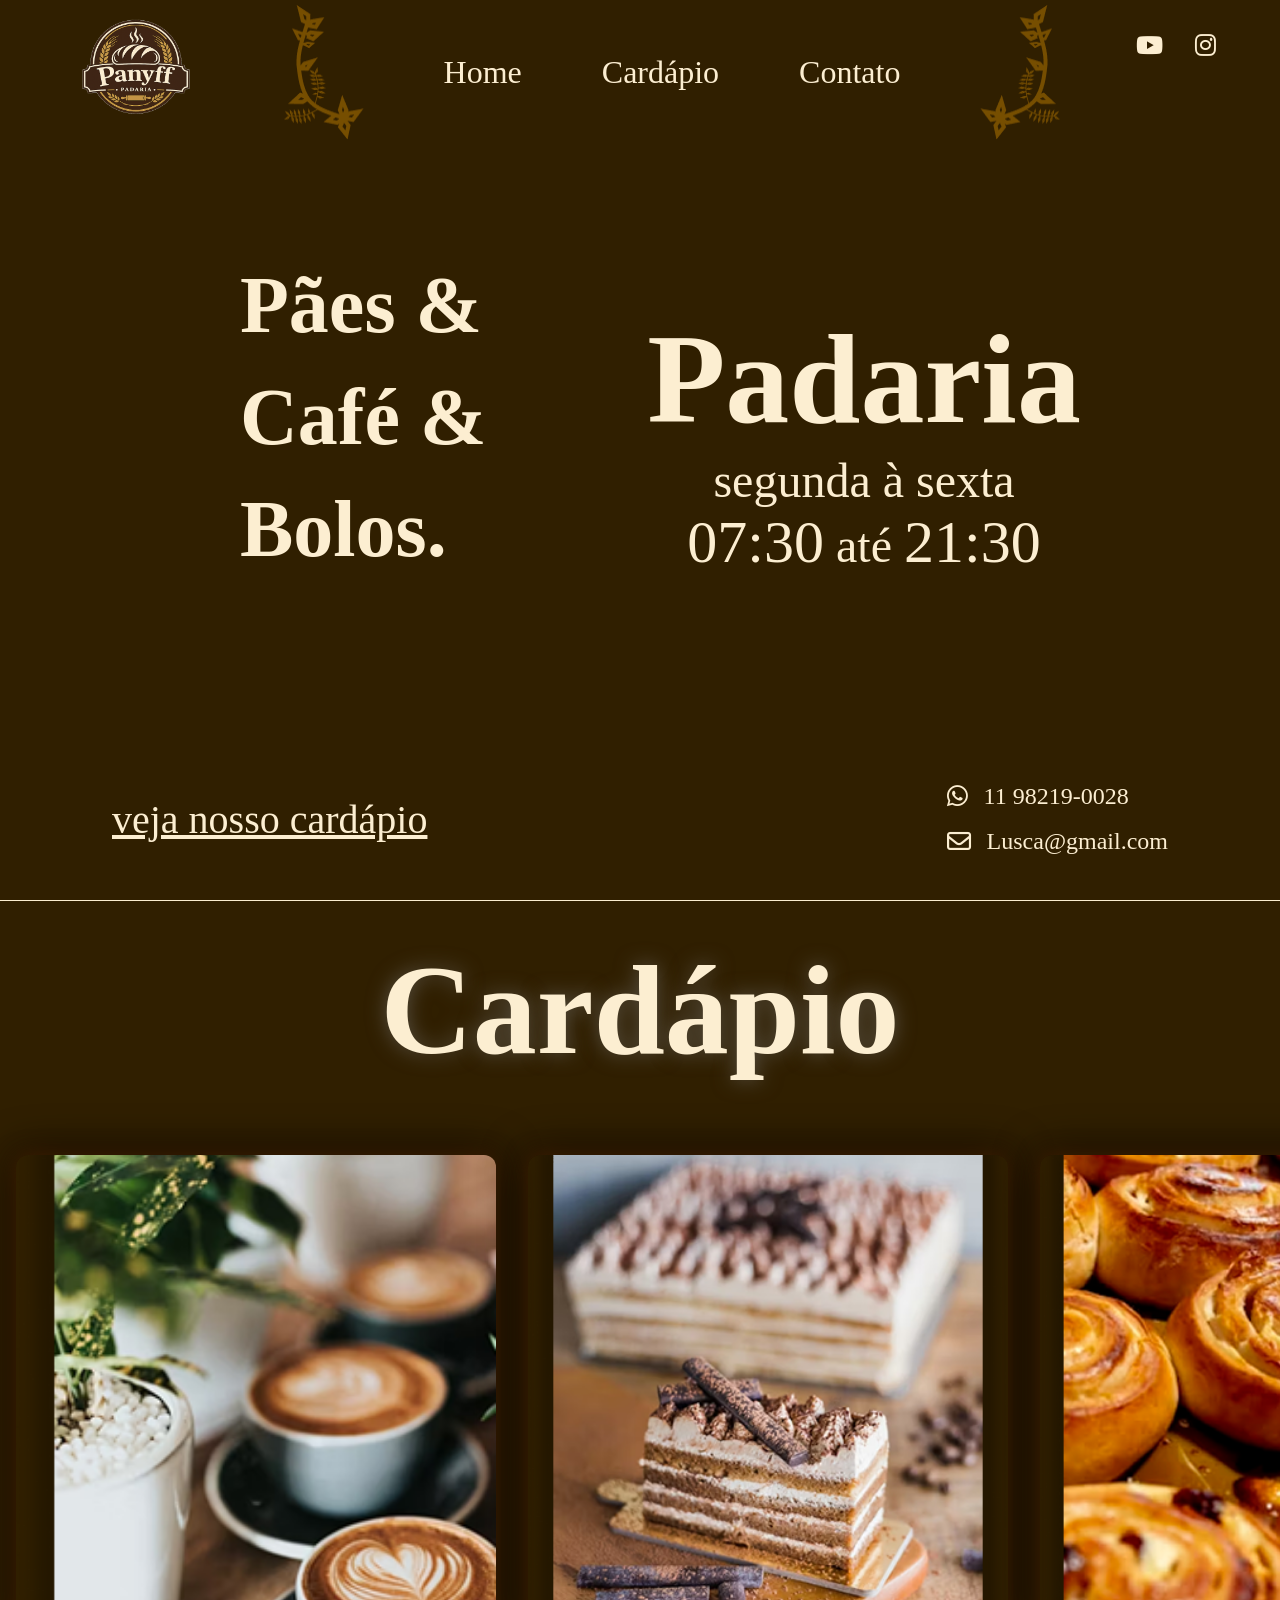
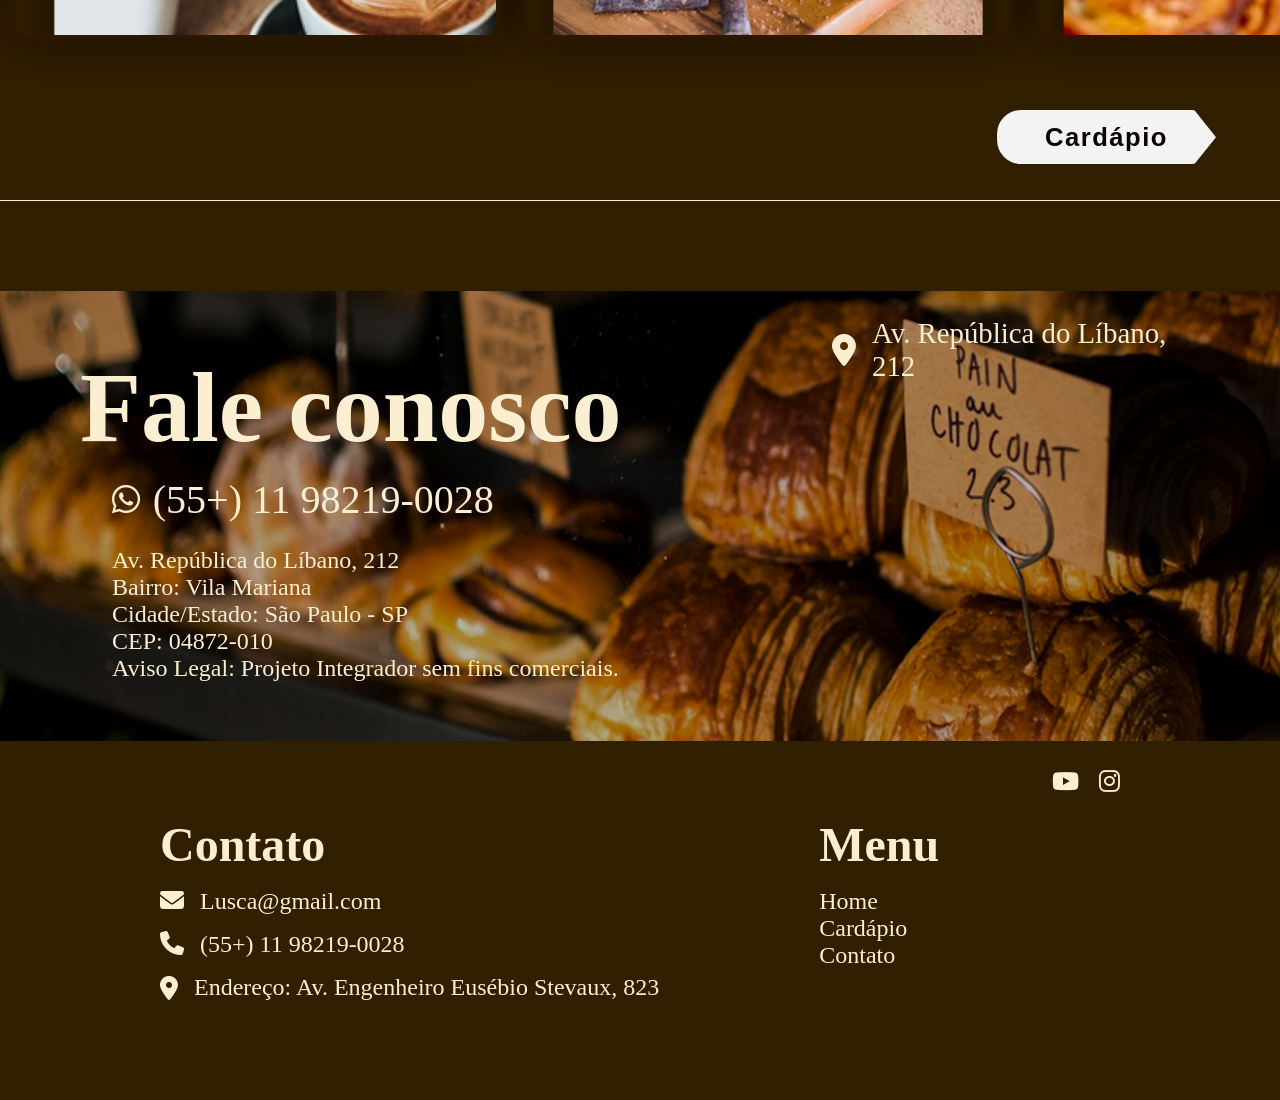
==== commit 29cd9524: "Correções" ====
--- a/Panyff/Index.html
+++ b/Panyff/Index.html
@@ -41,12 +41,12 @@
         <div class="header-rodape">
             <span>
                 <a href=""><i class="fa-brands fa-whatsapp fa-xl" style="color: #FCEED1;"></i></a>
-                <p>11 99999-9999</p>
+                <p>11 98219-0028</p>
             </span>
             <br>
             <span>
-                <a href="" <i class="fa-regular fa-envelope fa-xl" style="color: #FCEED1;"></i></a>
-                <p>xxxxx@gmail.com</p>
+                <a href=""> <i class="fa-regular fa-envelope fa-xl" style="color: #FCEED1;"></i></a>
+                <p>Lusca@gmail.com</p>
             </span>
         </div>
     </section>
@@ -54,17 +54,17 @@
     <section id="Carrossel" class="second-page">
         <h1><span>Cardápio</span></h1>
         <div class="wrapper">
-            <img src="Componentes/Images/Carrossel/photo-1509042239860-f550ce710b93 1.png" alt="Imagem1 carrossel" />
-            <img src="Componentes/Images/Carrossel/photo-1571115177098-24ec42ed204d 1.png" alt="Sukuna" />
-            <img src="Componentes/Images/Carrossel/photo-1592148121354-383fe3029e10 1.png" alt="Toji" />
-            <img src="Componentes/Images/Carrossel/photo-1606890737304-57a1ca8a5b62 1.png" alt="Maki" />
-            <img src="Componentes/Images/Carrossel/photo-1651604033534-e66b281f1981 1.png" alt="Yuta" />
+            <a href="cardapio.html"><img src="Componentes/Images/Carrossel/photo-1509042239860-f550ce710b93 1.png" alt="Imagem1 carrossel" /></a>
+            <a href="cardapio.html"><img src="Componentes/Images/Carrossel/photo-1571115177098-24ec42ed204d 1.png" alt="Sukuna" /></a>
+            <a href="cardapio.html"><img src="Componentes/Images/Carrossel/photo-1592148121354-383fe3029e10 1.png" alt="Toji" /></a>
+            <a href="cardapio.html"><img src="Componentes/Images/Carrossel/photo-1606890737304-57a1ca8a5b62 1.png" alt="Maki" /></a>
+            <a href="cardapio.html"><img src="Componentes/Images/Carrossel/photo-1651604033534-e66b281f1981 1.png" alt="Yuta" /></a>
 
-            <img src="Componentes/Images/Carrossel/photo-1509042239860-f550ce710b93 1.png" aria-hidden="true" />
-            <img src="Componentes/Images/Carrossel/photo-1571115177098-24ec42ed204d 1.png" aria-hidden="true" />
-            <img src="Componentes/Images/Carrossel/photo-1592148121354-383fe3029e10 1.png" aria-hidden="true" />
-            <img src="Componentes/Images/Carrossel/photo-1606890737304-57a1ca8a5b62 1.png" aria-hidden="true" />
-            <img src="Componentes/Images/Carrossel/photo-1651604033534-e66b281f1981 1.png" aria-hidden="true" />
+            <a href="cardapio.html"><img src="Componentes/Images/Carrossel/photo-1509042239860-f550ce710b93 1.png" aria-hidden="true" /></a>
+            <a href="cardapio.html"><img src="Componentes/Images/Carrossel/photo-1571115177098-24ec42ed204d 1.png" aria-hidden="true" /></a>
+            <a href="cardapio.html"><img src="Componentes/Images/Carrossel/photo-1592148121354-383fe3029e10 1.png" aria-hidden="true" /></a>
+            <a href="cardapio.html"><img src="Componentes/Images/Carrossel/photo-1606890737304-57a1ca8a5b62 1.png" aria-hidden="true" /></a>
+            <a href="cardapio.html"><img src="Componentes/Images/Carrossel/photo-1651604033534-e66b281f1981 1.png" aria-hidden="true" /></a>
 
         </div>
         <span class="button-carrossel">
@@ -81,21 +81,21 @@
                 <h1>Fale conosco</h1>
                 <span style="display: flex; gap: 0.8rem; align-items: center; margin-bottom: 1.5rem;">
                     <a href=""><i class="fa-brands fa-whatsapp fa-2xl" style="color: #FCEED1;"></i></a>
-                    <p style="font-size: 2.5rem;">(55+) 11 99999-9999</p>
+                    <p style="font-size: 2.5rem;">(55+) 11 98219-0028</p>
                 </span>
-                <p>Endereço: Av. Engenheiro Eusébio Stevaux, 823</p>
-                <p>Bairro: Santo Amaro (Região de Jurubatuba)</p>
+                <p>Av. República do Líbano, 212</p>
+                <p>Bairro: Vila Mariana</p>
                 <p>Cidade/Estado: São Paulo - SP</p>
-                <p>CEP: 04696-000</p>
+                <p>CEP: 04872-010</p>
                 <p>Aviso Legal: Projeto Integrador sem fins comerciais.</p>
             </div>
             <div class="bg-footer-2">
                 <span style="display: flex; gap: 1rem; align-items: center; margin-bottom: 2rem; width: 23rem;">
                     <i class="fa-solid fa-location-dot fa-2xl"></i>
-                    <p style="font-size: 1.8rem;">Endereço: Av. Engenheiro Eusébio Stevaux, 823</p>
+                    <p style="font-size: 1.8rem;">Av. República do Líbano, 212</p>
                 </span>
                 <iframe
-                    src="https://www.google.com/maps/embed?pb=!1m18!1m12!1m3!1d3654.182286907228!2d-46.698282999999996!3d-23.6694383!2m3!1f0!2f0!3f0!3m2!1i1024!2i768!4f13.1!3m3!1m2!1s0x94ce503994b7c1c5%3A0x1f009f8531d1e5d6!2sAv.%20Eng.%20Eus%C3%A9bio%20Stevaux%2C%20823%20-%20Santo%20Amaro%2C%20S%C3%A3o%20Paulo%20-%20SP%2C%2004696-000!5e0!3m2!1spt-BR!2sbr!4v1780331355929!5m2!1spt-BR!2sbr"
+                src="https://www.google.com/maps/embed?pb=!1m18!1m12!1m3!1d7313.043723519966!2d-46.667759753843406!3d-23.585610032524613!2m3!1f0!2f0!3f0!3m2!1i1024!2i768!4f13.1!3m3!1m2!1s0x94ce59e6f06b0f89%3A0x43617829f701baf6!2sIbirapuera%2C%20S%C3%A3o%20Paulo%20-%20SP!5e0!3m2!1spt-BR!2sbr!4v1780959058384!5m2!1spt-BR!2sbr"
                     width="400" height="300" style="border:0;" allowfullscreen="" loading="lazy"
                     referrerpolicy="no-referrer-when-downgrade">
                 </iframe>
@@ -108,11 +108,11 @@
                     <ul>
                         <li style="font-size: 24px;">
                             <a href=""><i class="fa-solid fa-envelope" style="color: #FCEED1;"></i></a>
-                            <p>xxxxx@gmail.com</p>
+                            <p>Lusca@gmail.com</p>
                         </li>
                         <li style="font-size: 24px;">
                             <a href=""><i class="fa-solid fa-phone" style="color: #FCEED1;"></i></a>
-                            <p>(55+) 11 99999-9999</p>
+                            <p>(55+) 11 98219-0028</p>
                         </li>
                         <li style="font-size: 24px;">
                             <i class="fa-solid fa-location-dot"></i>
@@ -129,13 +129,11 @@
                     </ul>
                 </section>
             </div>
-            <div style="align-self: flex-start;">
+            <div style="align-self: flex-start; display: flex; gap: 20px;">
                 <a href=""><i class="fa-brands fa-youtube fa-xl" style="color: #FCEED1;"></i></a>
                 <a href=""><i class="fa-brands fa-instagram fa-xl" style="color: #FCEED1;"></i></a>
             </div>
         </section>
-        <p style="justify-self: center; font-size: 2rem;">Este é um site fictício desenvolvido para fins acadêmicos no
-            Centro Universitário Senac.</p>
     </footer>
 </body>
 
--- a/Panyff/Componentes/Style/Index.css
+++ b/Panyff/Componentes/Style/Index.css
@@ -209,7 +209,7 @@
     cursor: pointer;
 }
 
-.wrapper>img {
+.wrapper>a>img {
     width: 30rem;
     height: 30rem;
     object-fit: cover;
@@ -222,7 +222,7 @@
     position: relative;
 }
 
-.wrapper>img:hover {
+.wrapper>a>img:hover {
     transform: scale(1.1);
     box-shadow: 0 0 22px rgb(95, 61, 28),
         0 0 44px rgb(0, 0, 0);
@@ -234,8 +234,6 @@
     }
 
     100% {
-        /* Se você tem 3 blocos iguais, mover -66.6% faz ele 
-           resetar voltando 2 blocos, mantendo a continuidade */
         transform: translateX(-50%);
     }
 }
